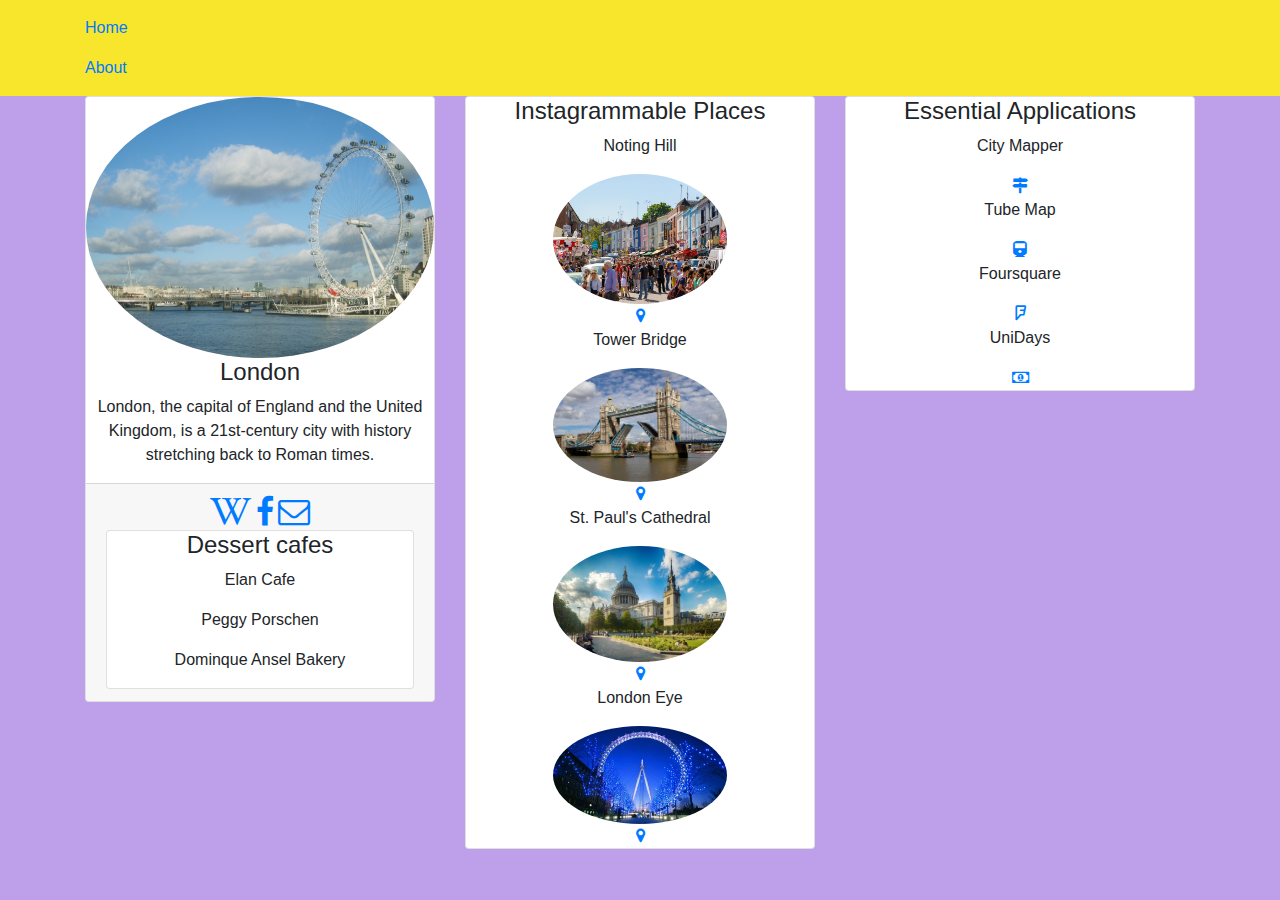
==== about.html @ 976fe55d "Added files for my website" ====
<!DOCTYPE html>
<html>
<head>
	<title></title>
	<meta name="viewport" content="width=device-width, initial-scale=1, shrink-to-fit=no">
    <link rel="stylesheet" href="https://maxcdn.bootstrapcdn.com/bootstrap/4.0.0-alpha.6/css/bootstrap.min.css">
    <link rel="stylesheet" href="https://maxcdn.bootstrapcdn.com/font-awesome/4.4.0/css/font-awesome.min.css">
    <link rel="stylesheet" type="text/css" href="css/style.css">
</head>
<body class="body">
	<nav class="navbar navbar-toggleable-md custom-nav">
		<div class="container">
			<ul class="nav navbar-nav">
				<li class="nav-item"> 
					<a href="index.html" class="nav-link">Home</a>
				</li>
				<li class="nav-item"> 
					<a href="#" class="nav-link">About</a>
				</li>
			</ul>
			
		</div>
		
	</nav>
	<div class="container">
		<div class="row">
			<div class="col-md-4 first">
				<div class="card text-center" >
					<div class="card-block">
						<img src="img/eye.jpg" class="rounded-circle profile-pic">
						<h4> London </h4>
						<p> London, the capital of England and the United Kingdom, is a 21st-century city with history stretching back to Roman times.</p>
					</div>
					<div class="card-footer">
						<a target="_blank" href="https://en.wikipedia.org/wiki/London" >
							<i class="fa fa-wikipedia-w fa-2x"></i>
						</a>
						<a target="_blank" href="https://www.facebook.com/LondonUK/" >
							<i class="fa fa-facebook fa-2x"></i>
						</a>
						<a target="_blank" href="mailto:khatribrinda__ik@hotmail.com" >
							<i class="fa fa-envelope-o fa-2x"></i>
						</a>
						<div class="card text-center">
							<div class="card-block">
								<h4> Dessert cafes </h4>
								<p> Elan Cafe</p>
								<p> Peggy Porschen</p>
								<p>Dominque Ansel Bakery</p>
							</div>
						</div>

					</div>
				</div>
			</div>
			<div class="col-md-4 second">
				<div class="card text-center" >
					<div class="card-block">
				<h4>Instagrammable Places</h4>
				<p>Noting Hill</p>
				<img src="img/hill.jpg" class="rounded-circle noting-hill">
				<div>

				<a target="_blank" href="https://www.google.com/maps/place/Notting+Hill,+London+W11+2PA/data=!4m2!3m1!1s0x48760fe2d0cda3a1:0x9020e6e0f234ea4a?hl=en-GB&ved=2ahUKEwiw-u2Z4uXgAhUs4YMKHf9aCAwQ8gEwAHoECAAQAQ" >
							<i class="fa fa-map-marker" aria-hidden="true"></i>
						</a>
				<p>Tower Bridge</p>
				<img src="img/tower.jpg" class="rounded-circle tower-bridge">
				<div>
				<a target="_blank" href="https://www.google.com/maps/place/Tower+Bridge/@51.5054597,-0.0775452,17z/data=!3m1!4b1!4m5!3m4!1s0x487603438b65db49:0x9e78421a085a6f2d!8m2!3d51.5054564!4d-0.0753565" >
							<i class="fa fa-map-marker" aria-hidden="true"></i>

						</a>
					</div>
				<p> St. Paul's Cathedral</p>
				<img src="img/paul.jpg" class="rounded-circle stpaul">
				<div>
				<a target="_blank" href="https://www.google.com/maps/place/St.+Paul's+Cathedral/@51.5138486,-0.1005393,17z/data=!3m1!4b1!4m5!3m4!1s0x487604aca207bc87:0x3a1d3501a9af5fde!8m2!3d51.5138453!4d-0.0983506" >
							<i class="fa fa-map-marker" aria-hidden="true"></i>
						</a> </div>
				<p> London Eye</p>
				<img src="img/londoneye.jpg" class="rounded-circle eye">
				<div>
				<a target="_blank" href="https://www.google.com/maps/place/Coca-Cola+London+Eye/@51.5033273,-0.1217317,17z/data=!3m1!4b1!4m5!3m4!1s0x487604b900d26973:0x4291f3172409ea92!8m2!3d51.503324!4d-0.119543" >
							<i class="fa fa-map-marker" aria-hidden="true"></i>
						</a> </div>
					</div>
		</div>
		</div>
	</div>
	<div class="col-md-4 third">
		<div class="card text-center" >
					<div class="card-block">
						<h4>Essential Applications</h4>
			<p>City Mapper</p>
			<a target="_blank" href="https://citymapper.com/london" >
				<i class="fa fa-map-signs" aria-hidden="true"></i>
						</a>
			<p>Tube Map</p>
			<a target="_blank" href="https://tfl.gov.uk/maps/track/tube" >
				<i class="fa fa-train" aria-hidden="true"></i>
						</a>
			<p>Foursquare</p>
			<a target="_blank" href="https://foursquare.com/" >
				<i class="fa fa-foursquare" aria-hidden="true"></i>
						</a>
			<p>UniDays</p>
			<a target="_blank" href="https://www.myunidays.com/GB/en-GB/content/about" >
				<i class="fa fa-money" aria-hidden="true"></i>
						</a>
		</div>
	</div>
	</div>
</body>
</html>
---- css/style.css ----
.my-custom-background {background: url('../img/view.jpg');
background-repeat: no-repeat;
background-size: cover;}
.profile-pic{max-width: 100%;}
.noting-hill{max-width: 50%;}
.tower-bridge{max-width: 50%;}
.stpaul{max-width: 50%;}
.eye{max-width: 50%;}
.body{background-color: #be9fea;}
.first{background-color: #be9fea;}
.second{background-color: #be9fea;}
.third{background-color: #be9fea;}
.custom-nav{background-color: #f7e62c;}
.button{margin-top:60px;}
.quote{color: white;}
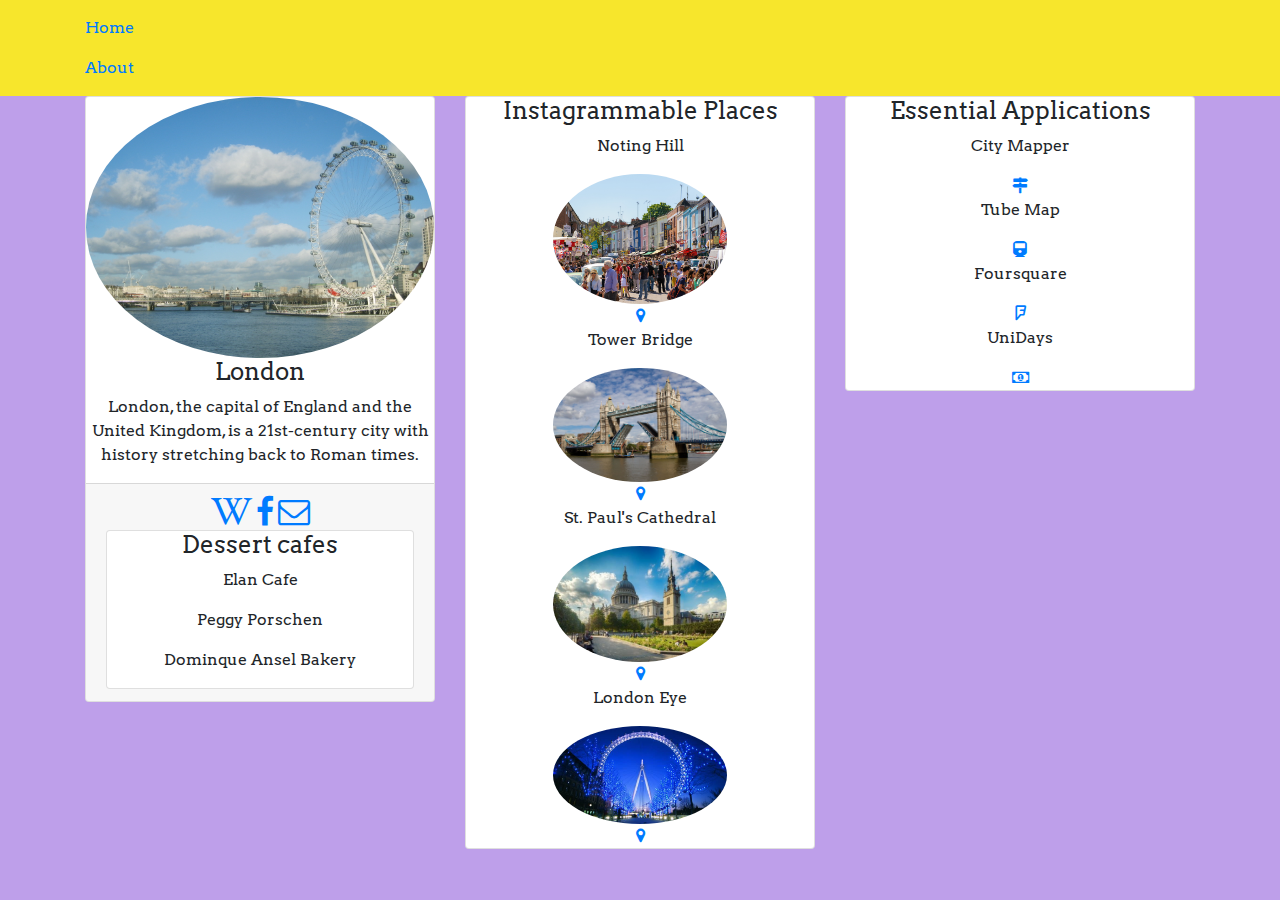
==== commit c36469a3: "Changed font" ====
--- a/about.html
+++ b/about.html
@@ -5,6 +5,7 @@
 	<meta name="viewport" content="width=device-width, initial-scale=1, shrink-to-fit=no">
     <link rel="stylesheet" href="https://maxcdn.bootstrapcdn.com/bootstrap/4.0.0-alpha.6/css/bootstrap.min.css">
     <link rel="stylesheet" href="https://maxcdn.bootstrapcdn.com/font-awesome/4.4.0/css/font-awesome.min.css">
+    <link href="https://fonts.googleapis.com/css?family=Arvo" rel="stylesheet">
     <link rel="stylesheet" type="text/css" href="css/style.css">
 </head>
 <body class="body">
--- a/css/style.css
+++ b/css/style.css
@@ -12,4 +12,7 @@
 .third{background-color: #be9fea;}
 .custom-nav{background-color: #f7e62c;}
 .button{margin-top:60px;}
-.quote{color: white;}+.quote{color: white;font-family: 'Arvo', serif}
+.desk{color: #be9fea}
+h4{font-family: 'Arvo', serif}
+.body{font-family: 'Arvo', serif}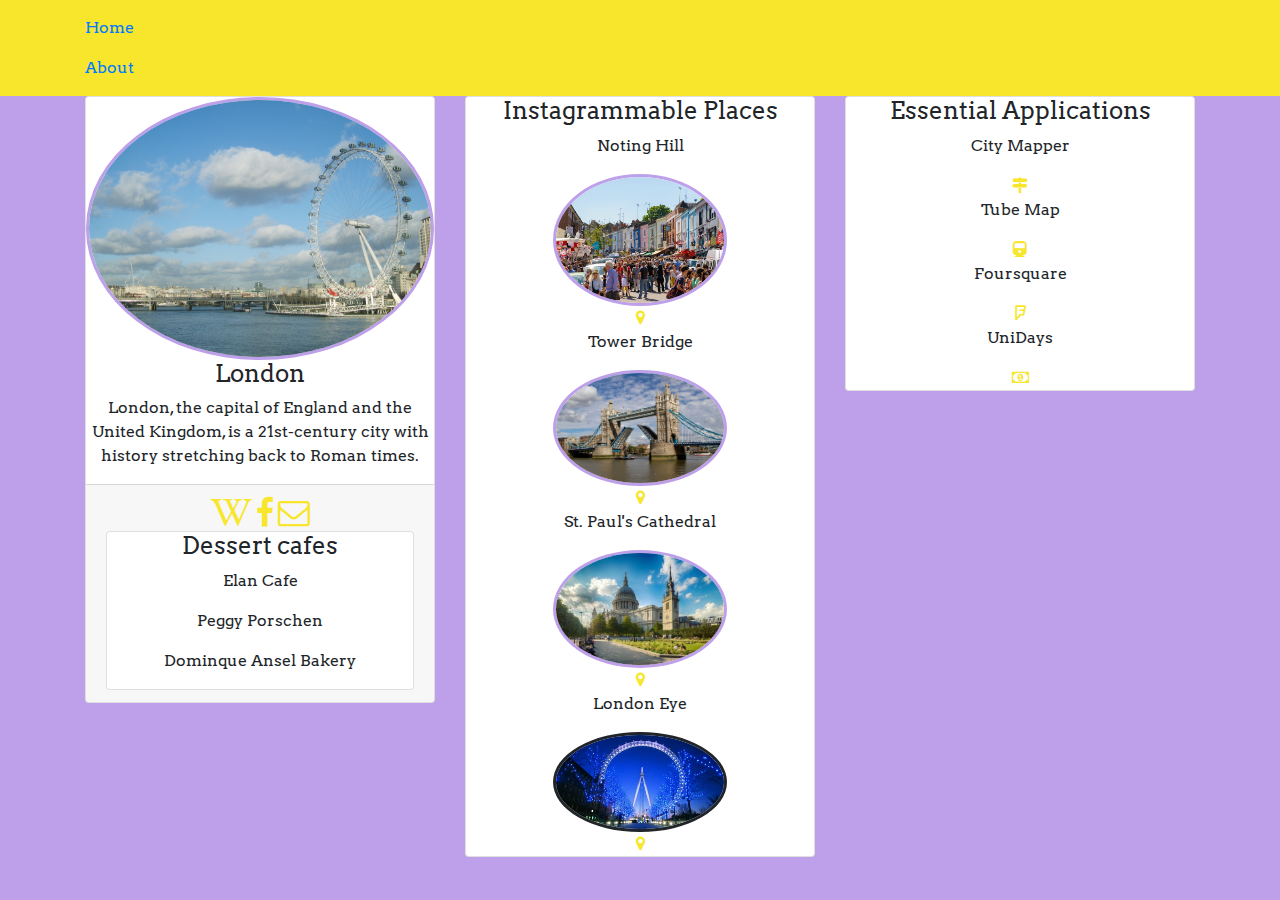
==== commit e017dca0: "Add files via upload" ====
--- a/about.html
+++ b/about.html
@@ -1,7 +1,7 @@
 <!DOCTYPE html>
 <html>
 <head>
-	<title></title>
+	<title>About Brinda's London</title>
 	<meta name="viewport" content="width=device-width, initial-scale=1, shrink-to-fit=no">
     <link rel="stylesheet" href="https://maxcdn.bootstrapcdn.com/bootstrap/4.0.0-alpha.6/css/bootstrap.min.css">
     <link rel="stylesheet" href="https://maxcdn.bootstrapcdn.com/font-awesome/4.4.0/css/font-awesome.min.css">
--- a/css/style.css
+++ b/css/style.css
@@ -1,11 +1,11 @@
 .my-custom-background {background: url('../img/view.jpg');
 background-repeat: no-repeat;
 background-size: cover;}
-.profile-pic{max-width: 100%;}
-.noting-hill{max-width: 50%;}
-.tower-bridge{max-width: 50%;}
-.stpaul{max-width: 50%;}
-.eye{max-width: 50%;}
+.profile-pic{max-width: 100%;border-style: solid;border-color:#be9fea ;}
+.noting-hill{max-width: 50%; border-style: solid;border-color:#be9fea ;}
+.tower-bridge{max-width: 50%;border-style: solid;border-color:#be9fea ;}
+.stpaul{max-width: 50%;border-style: solid;border-color:#be9fea ;}
+.eye{max-width: 50%;border-style: solid;}
 .body{background-color: #be9fea;}
 .first{background-color: #be9fea;}
 .second{background-color: #be9fea;}
@@ -15,4 +15,9 @@
 .quote{color: white;font-family: 'Arvo', serif}
 .desk{color: #be9fea}
 h4{font-family: 'Arvo', serif}
-.body{font-family: 'Arvo', serif}+.body{font-family: 'Arvo', serif}
+i{color:#f7e62c; }
+.button {background-color: #be9fea;}
+.abo{color:white; font-family: 'Arvo', serif;} 
+.hom{color:white; font-family: 'Arvo', serif;} 
+.bttn{color:white; font-family: 'Arvo', serif;}